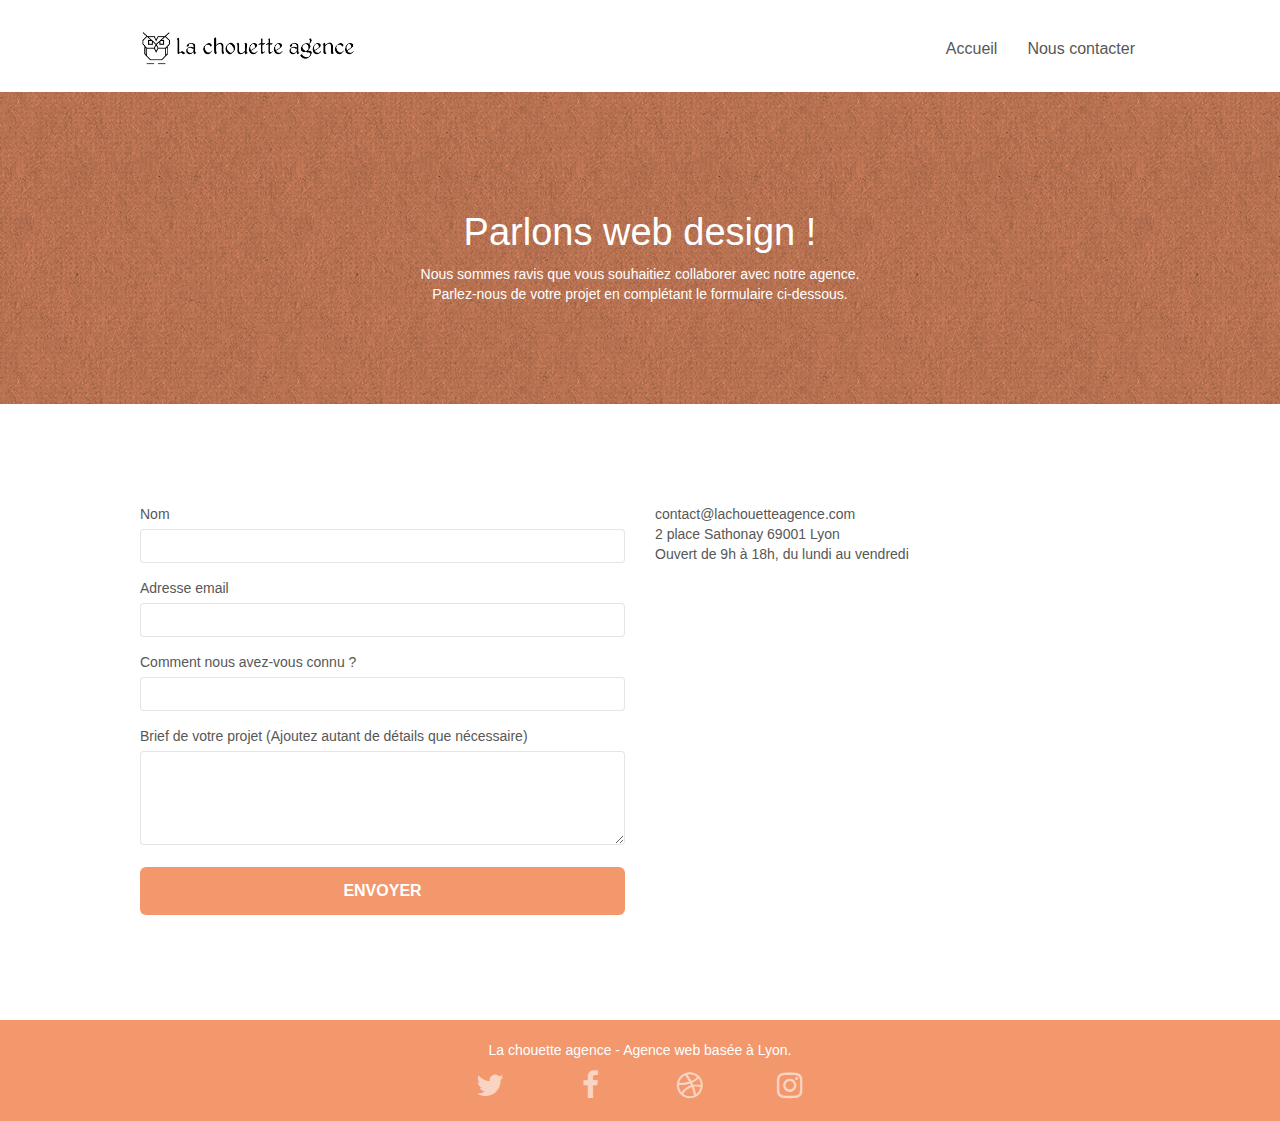
==== contact.html @ 69b6c256 "modif" ====
<!doctype html>
<html lang="Default">
<head>
    <meta charset="utf-8"/>
    <meta name="keywords" content="nous contacter, entreprise web design lyon, web design, agence web design lyon, site web, site internet"/>
	<meta name="description" content=""/>
	<meta name="robots" content="index,follow"/>
    <meta name="viewport" content="width=device-width, initial-scale=1.0, viewport-fit=cover"/>
    <link rel="shortcut icon" type="image/png" href="favicon.jpg"/>
    
	<link rel="stylesheet" type="text/css" href="./css/bootstrap.css"/>
	<link rel="stylesheet" type="text/css" href="style.css"/>
	<link rel="stylesheet" type="text/css" href="./css/font-awesome.css"/>
	<link rel="stylesheet" type="text/css" href="./css/et-line.css"/>
	
    
	<script src="./js/jquery-2.1.0.js"></script>
	<script src="./js/bootstrap.js"></script>
	<script src="./js/blocs.js"></script>
	<script src="./js/jqBootstrapValidation.js"></script>
	<script src="./js/formHandler.js"></script>
    <title>Nous contacter - La Chouette Agence</title>

    
<!-- Analytics -->
 
<!-- Analytics END -->
    
</head>
<body>
<!-- Principal conteneur -->
<div class="page-container">

<!-- bloc-0 -->
<div class="bloc bgc-white l-bloc " id="bloc-0">
	<div class="container bloc-sm">

		<nav class="navbar row">
			<div class="navbar-header">
				<a class="navbar-brand" href="index.html"><img src="img/la-chouette-agence.png" alt="Logo de La Chouette Agence" height="40" /></a>
				<button id="nav-toggle" type="button" class="ui-navbar-toggle navbar-toggle" data-toggle="collapse" data-target=".navbar-1">
					<span class="sr-only">Toggle navigation</span><span class="icon-bar"></span><span class="icon-bar"></span><span class="icon-bar"></span>
				</button>
			</div>
			<div class="collapse navbar-collapse navbar-1 special-dropdown-nav">
				<ul class="site-navigation nav navbar-nav">
					<li>
						<a href="index.html">Accueil</a>
					</li>
					<li>
						<a href="contact.html">Nous contacter</a>
					</li>
				</ul>
			</div>
		</nav>
	</div>
</div>
<!-- bloc-0 END -->

<!-- bloc-6 -->
<div class="bloc bg-dots-bg bg-repeat bgc-atomic-tangerine d-bloc bloc-bg-texture texture-paper" id="bloc-6">
	<div class="container bloc-lg">
		<div class="row">
			<div class="col-sm-12">
				<h1 class="text-center hero-bloc-text tc-white">
					Parlons web design !
				</h1>
				<p class="text-center mg-lg tc-white tight-width-whitespace">
					Nous sommes ravis que vous souhaitiez collaborer avec notre agence.<br>
					Parlez-nous de votre projet en complétant le formulaire ci-dessous.
				</p>
			</div>
		</div>
	</div>
</div>
<!-- bloc-6 END -->

<!-- bloc-7 -->
<div class="bloc bgc-white l-bloc" id="bloc-7">
	<div class="container bloc-lg">
		<div class="row">
			<div class="col-sm-6">
				<form id="form_1" novalidate success-msg="Your message has been sent." fail-msg="Sorry it seems that our mail server is not responding, Sorry for the inconvenience!">
					<div class="form-group">
						<label>
							Nom
						</label>
						<input id="name" class="form-control" required />
					</div>
					<div class="form-group">
						<label>
							Adresse email
						</label>
						<input id="email" class="form-control" type="email" required />
					</div>
					<div class="form-group">
						<label>
							Comment nous avez-vous connu ?
						</label>
						<input class="form-control" type="email" required id="input_504" />
					</div>
					<div class="form-group">
						<label>
							Brief de votre projet (Ajoutez autant de détails que nécessaire)<br>
						</label><textarea id="message" class="form-control" rows="4" cols="50" required></textarea>
					</div> 
					<button class="bloc-button btn btn-lg btn-block cta-hero btn-atomic-tangerine" type="submit">
						Envoyer
					</button>
				</form>
			</div>
			<div class="col-sm-6">
				<p>
					contact@lachouetteagence.com<br>2 place Sathonay 69001 Lyon<br>Ouvert de 9h à 18h, du lundi au vendredi<br>
				</p>
			</div>
		</div>
	</div>
</div>
<!-- bloc-7 END -->

<!-- ScrollToTop Button -->
<a class="bloc-button btn btn-d scrollToTop" onclick="scrollToTarget('1')"><span class="fa fa-chevron-up"></span></a>
<!-- ScrollToTop Button END-->


<!-- Footer - bloc-8 -->
<div class="bloc bgc-atomic-tangerine d-bloc" id="bloc-8">
	<div class="container bloc-sm">
		<div class="row">
			<div class="col-sm-12">
				<p class="text-center white">
					La chouette agence - Agence web basée à Lyon.<br>
				</p>
				<div class="row row-no-gutters social">
					<div class="col-sm-3">
						<div class="text-center">
							<a class="social" href="index.html"><span class="fa fa-twitter icon-md"></span></a>
						</div>
					</div>
					<div class="col-sm-3">
						<div class="text-center">
							<a class="social" href="index.html"><span class="fa fa-facebook icon-md"></span></a>
						</div>
					</div>
					<div class="col-sm-3">
						<div class="text-center">
							<a class="social" href="index.html"><span class="fa fa-dribbble icon-md"></span></a>
						</div>
					</div>
					<div class="col-sm-3">
						<div class="text-center">
							<a class="social" href="index.html"><span class="fa fa-instagram icon-md"></span></a>
						</div>
					</div>
				</div>
			</div>
		</div>
	</div>
</div>
<!-- Footer - bloc-8 END -->

</div>
<!-- Principal conteneur END -->
    

</body>
</html>
---- style.css ----
tbody {
    margin: 0;
    padding: 0;
    background: #FFF;
    overflow-x: hidden;
    -webkit-font-smoothing: antialiased;
    -moz-osx-font-smoothing: grayscale;
}

a,
button {
    transition: all .3s ease-in-out;
    outline: none!important;
}

a:hover {
    text-decoration: none;
    cursor: pointer;
}

#page-loading-blocs-notifaction {
    position: fixed;
    top: 0;
    bottom: 0;
    width: 100%;
    z-index: 100000;
    background: #FFFFFF url("img/pageload-spinner.gif") no-repeat center center;
}

.bloc {
    width: 100%;
    clear: both;
    background: 50% 50% no-repeat;
    padding: 0;
    -webkit-background-size: cover;
    -moz-background-size: cover;
    -o-background-size: cover;
    background-size: cover;
    position: relative;
}

.bloc .container {
    padding-left: 0;
    padding-right: 0;
}

.bloc-lg {
    padding: 100px 50px;
}

.bloc-md {
    padding: 50px;
}

.bloc-sm {
    padding: 20px 50px;
}

.bg-center,
.bg-l-edge,
.bg-r-edge,
.bg-t-edge,
.bg-b-edge,
.bg-tl-edge,
.bg-bl-edge,
.bg-tr-edge,
.bg-br-edge,
.bg-repeat {
    -webkit-background-size: auto!important;
    -moz-background-size: auto!important;
    -o-background-size: auto!important;
    background-size: auto!important;
}

.bg-repeat {
    background: repeat;
}

.bg-t-edge {
    background: top no-repeat;
}

.bloc-bg-texture::before {
    content: "";
    background-size: 2px 2px;
    position: absolute;
    top: 0;
    bottom: 0;
    left: 0;
    right: 0;
}

.texture-paper::before {
    background: url("img/texture-paper.png");
    background-size: 280px 280px;
}

.b-parallax {
    background-attachment: fixed;
}

.d-bloc {
    color: rgba(255, 255, 255, .7);
}

.d-bloc button:hover {
    color: rgba(255, 255, 255, .9);
}

.d-bloc .icon-round,
.d-bloc .icon-square,
.d-bloc .icon-rounded,
.d-bloc .icon-semi-rounded-a,
.d-bloc .icon-semi-rounded-b {
    border-color: rgba(255, 255, 255, .9);
}

.d-bloc .divider-h span {
    border-color: rgba(255, 255, 255, .2);
}

.d-bloc .a-btn,
.d-bloc .navbar a,
.d-bloc .navbar-brand,
.d-bloc a .icon-sm,
.d-bloc a .icon-md,
.d-bloc a .icon-lg,
.d-bloc a .icon-xl,
.d-bloc h1 a,
.d-bloc h2 a,
.d-bloc h3 a,
.d-bloc h4 a,
.d-bloc h5 a,
.d-bloc h6 a,
.d-bloc p a {
    color: rgba(255, 255, 255, .6);
}

.d-bloc .a-btn:hover,
.d-bloc .navbar a:hover,
.d-bloc .navbar-brand:hover,
.d-bloc a:hover .icon-sm,
.d-bloc a:hover .icon-md,
.d-bloc a:hover .icon-lg,
.d-bloc a:hover .icon-xl,
.d-bloc h1 a:hover,
.d-bloc h2 a:hover,
.d-bloc h3 a:hover,
.d-bloc h4 a:hover,
.d-bloc h5 a:hover,
.d-bloc h6 a:hover,
.d-bloc p a:hover {
    color: rgba(255, 255, 255, 1);
}

.d-bloc .navbar-toggle .icon-bar {
    background: rgba(255, 255, 255, 1);
}

.d-bloc .btn-wire,
.d-bloc .btn-wire:hover {
    color: rgba(255, 255, 255, 1);
    border-color: rgba(255, 255, 255, 1);
}

.d-bloc .panel {
    color: rgba(0, 0, 0, .5);
}

.d-bloc .panel button:hover {
    color: rgba(0, 0, 0, .7);
}

.d-bloc .panel icon {
    border-color: rgba(0, 0, 0, .7);
}

.d-bloc .panel .divider-h span {
    border-color: rgba(0, 0, 0, .1);
}

.d-bloc .panel .a-btn {
    color: rgba(0, 0, 0, .6);
}

.d-bloc .panel .a-btn:hover {
    color: rgba(0, 0, 0, 1);
}

.d-bloc .panel .btn-wire,
.d-bloc .panel .btn-wire:hover {
    color: rgba(0, 0, 0, .7);
    border-color: rgba(0, 0, 0, .3);
}

.d-bloc .panel,
.l-bloc {
    color: rgba(0, 0, 0, .5);
}

.d-bloc .panel button:hover,
.l-bloc button:hover {
    color: rgba(0, 0, 0, .7);
}

.l-bloc .icon-round,
.l-bloc .icon-square,
.l-bloc .icon-rounded,
.l-bloc .icon-semi-rounded-a,
.l-bloc .icon-semi-rounded-b {
    border-color: rgba(0, 0, 0, .7);
}

.d-bloc .panel .divider-h span,
.l-bloc .divider-h span {
    border-color: rgba(0, 0, 0, .1);
}

.d-bloc .panel .a-btn,
.l-bloc .a-btn,
.l-bloc .navbar a,
.l-bloc .navbar-brand,
.l-bloc a .icon-sm,
.l-bloc a .icon-md,
.l-bloc a .icon-lg,
.l-bloc a .icon-xl,
.l-bloc h1 a,
.l-bloc h2 a,
.l-bloc h3 a,
.l-bloc h4 a,
.l-bloc h5 a,
.l-bloc h6 a,
.l-bloc p a {
    color: rgba(0, 0, 0, .6);
}

.d-bloc .panel .a-btn:hover,
.l-bloc .a-btn:hover,
.l-bloc .navbar a:hover,
.l-bloc .navbar-brand:hover,
.l-bloc a:hover .icon-sm,
.l-bloc a:hover .icon-md,
.l-bloc a:hover .icon-lg,
.l-bloc a:hover .icon-xl,
.l-bloc h1 a:hover,
.l-bloc h2 a:hover,
.l-bloc h3 a:hover,
.l-bloc h4 a:hover,
.l-bloc h5 a:hover,
.l-bloc h6 a:hover,
.l-bloc p a:hover {
    color: rgba(0, 0, 0, 1);
}

.l-bloc .navbar-toggle .icon-bar {
    color: rgba(0, 0, 0, .6);
}

.d-bloc .panel .btn-wire,
.d-bloc .panel .btn-wire:hover,
.l-bloc .btn-wire,
.l-bloc .btn-wire:hover {
    color: rgba(0, 0, 0, .7);
    border-color: rgba(0, 0, 0, .3);
}

.voffset {
    margin-top: 30px;
}

.voffset-lg {
    margin-top: 80px;
}

.row-no-gutters {
    margin-right: 0;
    margin-left: 0;
}

.row.row-no-gutters > [class^="col-"],
.row.row-no-gutters > [class*=" col-"] {
    padding-right: 0;
    padding-left: 0;
}

#bloc-1-hero h1 {
    font-size: 32px;
}

.navbar {
    margin-bottom: 0;
    z-index: 1;
}

.navbar-brand {
    height: auto;
    padding: 3px 15px;
    font-size: 25px;
    font-weight: normal;
    font-weight: 600;
    line-height: 44px;
}

.navbar-brand img {
    max-height: 200px;
    margin: 0 5px 0 0;
    display: inline;
}

.navbar-brand img[src$=svg] {
    min-width: 100px;
}

.nav-center .navbar-brand img {
    margin: 0;
}

.navbar .nav {
    padding-top: 2px;
    margin-right: -16px;
    float: right;
    z-index: 1;
}

.nav > li {
    float: left;
    margin-top: 4px;
    font-size: 16px;
}

.navbar-nav .open .dropdown-menu > li > a {
    text-align: inherit;
}

.nav > li a:hover,
.nav > li a:focus {
    background: transparent;
}

.navbar-toggle {
    margin: 10px 10px 0 0;
    border: 0px;
}

.navbar-toggle:hover {
    background: transparent!important;
}

.navbar-toggle .icon-bar {
    background-color: rgba(0, 0, 0, .5);
    width: 26px;
}

.nav-invert .navbar .nav {
    float: left;
}

.nav-invert .navbar-header,
.nav-invert .navbar-brand {
    float: right;
    position: relative;
    z-index: 2;
}

@media (min-width: 768px) {
    .site-navigation {
        position: absolute;
        top: 50%;
        right: 20px;
        transform: translate(0, -50%);
        -webkit-transform: translateY(-50%);
    }
    .nav > li .dropdown-menu a,
    .nav > li .dropdown-menu a:hover {
        color: #484848;
    }
    .nav-invert .site-navigation {
        left: 0;
        right: 0;
    }
    .nav-center {
        text-align: center;
    }
    .nav-center .navbar-header {
        width: 100%;
    }
    .nav-center .navbar-header,
    .nav-center .navbar-brand,
    .nav-center .nav > li {
        float: none;
        display: inline-block;
    }
    .nav-center .site-navigation {
        position: relative;
        width: 100%;
        right: 0;
        margin-right: 0px;
        margin-top: 20px;
    }
    .nav-center.mini-nav .navbar-toggle {
        float: none;
        margin: 10px auto 0;
    }
}

.nav > li > .dropdown a {
    background: none!important;
    display: block;
    padding: 14px 15px;
}

nav .caret {
    margin: 0 5px;
}

.dropdown-menu .dropdown-menu {
    top: -8px;
    left: 100%;
}

.dropdown-menu .dropmenu-flow-right {
    top: 100%;
    left: 0;
    margin-left: -1px;
    border-top-left-radius: 0;
    border-top-right-radius: 0;
}

.dropdown-menu .dropdown span {
    border: 4px solid black;
    border-top-color: transparent;
    border-right-color: transparent;
    border-bottom-color: transparent;
    margin: 6px -5px 0 0!important;
    float: right;
}

.mg-md {
    margin-top: 10px;
    margin-bottom: 20px;
}

.mg-lg {
    margin-top: 10px;
    margin-bottom: 40px;
}

.btn {
    margin: 0 5px 5px 0;
}

.btn.pull-right {
    margin: 0 0 5px 5px;
}

.btn-d,
.btn-d:hover,
.btn-d:focus {
    color: #FFF;
    background: rgba(0, 0, 0, .3);
}

button {
    outline: none!important;
}

.btn-rd {
    border-radius: 40px;
}

.btn-clean {
    border: 1px solid rgba(0, 0, 0, .08);
    border-bottom-color: rgba(0, 0, 0, .1);
    text-shadow: 0 1px 0 rgba(0, 0, 1, .1);
    box-shadow: 0 1px 3px rgba(0, 0, 1, .25), inset 0 1px 0 0 rgba(255, 255, 255, .15);
}

.icon-md {
    font-size: 30px!important;
}

.icon-lg {
    font-size: 60px!important;
}

.sm-shadow {
    text-shadow: 0 1px 2px rgba(0, 0, 0, .3);
}

.panel-sq,
.panel-sq .panel-heading,
.panel-sq .panel-footer {
    border-radius: 0;
}

.panel-rd {
    border-radius: 30px;
}

.panel-rd .panel-heading {
    border-radius: 29px 29px 0 0;
}

.panel-rd .panel-footer {
    border-radius: 0 0 29px 29px;
}

.form-control {
    border-color: rgba(0, 0, 0, .1);
    box-shadow: none;
}

.scrollToTop {
    width: 40px;
    height: 40px;
    position: fixed;
    bottom: 20px;
    right: 20px;
    opacity: 0;
    z-index: 500;
    transition: all .3s ease-in-out;
}

.scrollToTop span {
    margin-top: 6px;
}

.showScrollTop {
    font-size: 14px;
    opacity: 1;
}

a[data-lightbox] {
    position: relative;
    display: block;
    text-align: center;
}

a[data-lightbox]:hover::before {
    content: "+";
    font-family: "HelveticaNeue-Light", "Helvetica Neue Light", "Helvetica Neue", Helvetica, Arial;
    font-size: 32px;
    width: 50px;
    height: 50px;
    margin-left: -25px;
    border-radius: 50%;
    background: rgba(0, 0, 0, .6);
    color: #FFF;
    font-weight: 100;
    z-index: 1;
    position: absolute;
    top: 50%;
    transform: translateY(-50%);
    -webkit-transform: translateY(-50%);
}

a[data-lightbox]:hover img {
    opacity: 0.6;
    -webkit-animation-fill-mode: none;
    animation-fill-mode: none;
}

#lightbox-modal {
    display: flex;
    align-items: center;
}

#lightbox-modal .modal-dialog {
    width: 90%;
    max-width: 900px;
    margin: 0 auto 0;
}

#lightbox-modal .modal-dialog img {
    max-height: 90vh;
    margin: 0 auto;
}

.lightbox-caption {
    padding: 20px;
    color: #FFF;
    background: rgba(0, 0, 0, .5);
    position: absolute;
    left: 15px;
    right: 15px;
    bottom: 5px;
}

.close-lightbox {
    color: #FFF;
    font-size: 30px;
    position: absolute;
    top: 20px;
    right: 20px;
    z-index: 20;
    background: rgba(0, 0, 0, .5);
    border: none;
    line-height: 30px;
    padding: 0 9px 5px;
    opacity: 0.3;
}

.close-lightbox:hover,
.next-lightbox:hover,
.prev-lightbox:hover {
    opacity: 1.0;
    color: #FFF;
}

.next-lightbox,
.prev-lightbox {
    font-size: 20px;
    color: rgba(255, 255, 255, .9);
    background: rgba(0, 0, 0, .5);
    transition: all .2s ease-in-out;
    position: absolute;
    top: 45%;
    z-index: 1;
    opacity: 0.4;
}

.next-lightbox {
    padding: 6px 8px 1px 13px;
    right: 25px;
}

.prev-lightbox {
    padding: 6px 13px 1px 10px;
    left: 25px;
}

.snapshot-lb .modal-body {
    padding-bottom: 45px;
}

.snapshot-lb .lightbox-caption {
    padding: 0;
    color: rgba(0, 0, 0, .5);
    background: none;
}

h1,
h2,
h3,
h4,
h5,
h6,
p,
label,
.btn,
a {
    font-family: "helvetica";
    font-weight: 400;
    color: #575757!important;
}

.container {
    max-width: 1000px;
}

.hero-bloc-text {
    font-size: 38px;
}

.hero-bloc-text-sub {
    font-size: 36px;
}

.statement-bloc-text {
    line-height: 26px;
    font-style: italic;
    font-size: 20px;
    text-align: center;
    font-weight: lighter;
    max-width: 520px;
    margin: auto auto auto auto;
}

p {
    font-size: 14px;
}

q {
    font-size: 18px;
}

.tight-width-whitespace {
    max-width: 600px;
    margin: auto auto auto auto;
}

.h1 {
    font-size: 20px;
    font-family: "Open Sans";
}

.cta-hero {
    margin-top: 22px;
    color: #FFFFFF!important;
    text-transform: uppercase;
    padding: 12px 28px 12px 28px;
    font-size: 16px;
    font-weight: 700;
}

.social {
    max-width: 400px;
    margin: auto auto auto auto;
}

h2 {
    font-size: 22px;
    line-height: 1.4em;
}

h3 {
    font-size: 15px;
    text-transform: uppercase;
    font-weight: 700;
    color: #333333!important;
}

.med-width-whitespace {
    max-width: 800px;
    margin: auto auto auto auto;
    box-shadow: 0px 0px 0px #000000;
}

h1 {
    color: #333333!important;
}

h4 {
    color: #333333!important;
}

.icons {
    margin-bottom: 14px;
    margin-top: 24px;
}

.white {
    color: #FFFFFF!important;
}

.portfolio-thumb {
    margin-bottom: 24px;
}

.portfolio-row {
    margin-bottom: 44px;
    margin-top: 50px;
}

.avatar {
    box-shadow: 0px 4px 9px rgba(0, 0, 0, 0.3);
}

.black-background {
    background-color: rgba(165, 147, 99, 0.7);
    padding: 40px 40px 40px 40px;
}

.bold-link {
    font-weight: 900;
    text-decoration: underline!important;
}

.bgc-white {
    background-color: #FFFFFF;
}

.bgc-dark-slate-blue {
    background-color: #364577;
}

.bgc-atomic-tangerine {
    background-color: #F3976C;
}

.tc-white {
    color: #FFFFFF!important;
}

.btn-atomic-tangerine {
    background: #F3976C;
    color: #FFFFFF!important;
}

.btn-atomic-tangerine:hover {
    background: #c27956!important;
    color: #FFFFFF!important;
}

.ltc-white {
    color: #FFFFFF!important;
}

.ltc-white:hover {
    color: #cccccc!important;
}

.ltc-atomic-tangerine {
    color: #F3976C!important;
}

.ltc-atomic-tangerine:hover {
    color: #c27956!important;
}

.icon-dark-slate-blue {
    color: #364577!important;
    border-color: #364577!important;
}

.bg-dots-bg {
    background-image: url("img/dots-bg.png");
}

.bg-lines-h2-bg {
    background-image: url("img/lines-h2-bg.png");
}

.bg-banniere {
    background-image: url("img/la-chouette-agence-banniere.jpg");
}

.bg-presentation {
    background-image: url("img/image-de-presentation.jpg");
}

@media (max-width: 1024px) {
    .bloc {
        padding-left: 0;
        padding-right: 0;
    }
    .bloc.full-width-bloc,
    .bloc-tile-2.full-width-bloc .container,
    .bloc-tile-3.full-width-bloc .container,
    .bloc-tile-4.full-width-bloc .container {
        padding-left: 0;
        padding-right: 0;
    }
}

@media (max-width: 992px) and (min-width: 768px) {
    .navbar .nav {
        max-width: 80%
    }
    .nav-center.navbar .nav {
        max-width: 100%
    }
}

@media only screen and (min-device-width: 768px) and (max-device-width: 1024px) and (orientation: landscape) {
    .b-parallax {
        background-attachment: scroll;
    }
}

@media only screen and (min-device-width: 1024px) and (max-device-width: 1366px) and (-webkit-min-device-pixel-ratio: 1.5) {
    .b-parallax {
        background-attachment: scroll;
    }
}

@media (max-width: 991px) {
    .container {
        width: 100%;
    }
    .b-parallax {
        background-attachment: scroll;
    }
    .page-container,
    #hero-bloc {
        overflow-x: hidden;
        position: relative;
    }
    .bloc {
        padding-left: constant(safe-area-inset-left);
        padding-right: constant(safe-area-inset-right);
    }
    .bloc-group,
    .bloc-group .bloc {
        display: block;
        width: 100%;
    }
    .bloc-fill-screen .fill-bloc-top-edge,
    .bloc-fill-screen .fill-bloc-bottom-edge {
        padding: 0 20px;
        padding-left: constant(safe-area-inset-left);
        padding-right: constant(safe-area-inset-right);
    }
}

@media (max-width: 767px) {
    .page-container {
        overflow-x: hidden;
        position: relative;
    }
    h1,
    h2,
    h3,
    h4,
    h5,
    h6,
    p,
    #disqus_thread {
        padding-left: 10px!important;
        padding-right: 10px!important;
    }
    .b-parallax {
        background-attachment: scroll;
    }
    .navbar .nav {
        padding-top: 0;
        border-top: 1px solid rgba(0, 0, 0, .2);
        float: none!important;
    }
    .navbar.row {
        margin-left: 0;
        margin-right: 0;
    }
    .site-navigation {
        position: inherit;
        transform: none;
        -webkit-transform: none;
        -ms-transform: none;
    }
    .nav > li {
        margin-top: 0;
        border-bottom: 1px solid rgba(0, 0, 0, .1);
        background: rgba(0, 0, 0, .05);
        text-align: left;
        padding-left: 15px;
        width: 100%;
    }
    .nav > li:hover {
        background: rgba(0, 0, 0, .08);
    }
    .dropdown .dropdown a .caret {
        float: none;
        margin: 5px 0 0 10px!important;
        border: 4px solid black;
        border-bottom-color: transparent;
        border-right-color: transparent;
        border-left-color: transparent;
    }
    #hero-bloc .navbar .nav {
        background: rgba(0, 0, 0, .8);
    }
    #hero-bloc .navbar .nav a {
        color: rgba(255, 255, 255, .6);
    }
    .hero {
        padding: 50px 0;
    }
    .hero-nav {
        left: -1px;
        right: -1px;
    }
    .navbar-collapse {
        padding: 0;
        overflow-x: hidden;
        -webkit-box-shadow: none;
        box-shadow: none;
    }
    .navbar-brand img {
        max-height: 40px;
        width: auto;
    }
    .nav-invert .navbar-header {
        float: none;
        width: 100%;
    }
    .nav-invert .navbar-toggle {
        float: left;
        margin-left: 10px;
    }
    .bloc {
        padding-left: 0;
        padding-right: 0;
    }
    .bloc-xxl,
    .bloc-xl,
    .bloc-lg {
        padding: 40px 0;
    }
    .bloc-sm,
    .bloc-md {
        padding-left: 0;
        padding-right: 0;
    }
    .bloc-tile-2 .container,
    .bloc-tile-3 .container,
    .bloc-tile-4 .container,
    .bloc-fill-screen .fill-bloc-top-edge,
    .bloc-fill-screen .fill-bloc-bottom-edge {
        padding-left: 0;
        padding-right: 0;
    }
    .a-block {
        padding: 0 10px;
    }
    .btn-dwn {
        display: none;
    }
    .voffset {
        margin-top: 5px;
    }
    .voffset-md {
        margin-top: 20px;
    }
    .voffset-lg {
        margin-top: 30px;
    }
    form {
        padding: 5px;
    }
    .close-lightbox {
        display: inline-block;
    }
    .blocsapp-device-iphone5 {
        background-size: 216px 425px;
        padding-top: 60px;
        width: 216px;
        height: 425px;
    }
    .blocsapp-device-iphone5 img {
        width: 180px;
        height: 320px;
    }
}

@media (max-width: 400px) {
    .bloc {
        padding-left: 0;
        padding-right: 0;
    }
}

@media (max-width: 767px) {
    .bloc-mob-center-text {
        text-align: center;
    }
}
---- css/et-line.css ----
@font-face {
    font-family: et-line;
    src: url(../fonts/et-line.eot);
    src: url(../fonts/et-line.eot?#iefix) format('embedded-opentype'), url(../fonts/et-line.woff) format('woff'), url(../fonts/et-line.ttf) format('truetype'), url(../fonts/et-line.svg#et-line) format('svg');
    font-weight: 400;
    font-style: normal
}

.et-icon-adjustments,
.et-icon-alarmclock,
.et-icon-anchor,
.et-icon-aperture,
.et-icon-attachment,
.et-icon-bargraph,
.et-icon-basket,
.et-icon-beaker,
.et-icon-bike,
.et-icon-book-open,
.et-icon-briefcase,
.et-icon-browser,
.et-icon-calendar,
.et-icon-camera,
.et-icon-caution,
.et-icon-chat,
.et-icon-circle-compass,
.et-icon-clipboard,
.et-icon-clock,
.et-icon-cloud,
.et-icon-compass,
.et-icon-desktop,
.et-icon-dial,
.et-icon-document,
.et-icon-documents,
.et-icon-download,
.et-icon-dribbble,
.et-icon-edit,
.et-icon-envelope,
.et-icon-expand,
.et-icon-facebook,
.et-icon-flag,
.et-icon-focus,
.et-icon-gears,
.et-icon-genius,
.et-icon-gift,
.et-icon-global,
.et-icon-globe,
.et-icon-googleplus,
.et-icon-grid,
.et-icon-happy,
.et-icon-hazardous,
.et-icon-heart,
.et-icon-hotairballoon,
.et-icon-hourglass,
.et-icon-key,
.et-icon-laptop,
.et-icon-layers,
.et-icon-lifesaver,
.et-icon-lightbulb,
.et-icon-linegraph,
.et-icon-linkedin,
.et-icon-lock,
.et-icon-magnifying-glass,
.et-icon-map,
.et-icon-map-pin,
.et-icon-megaphone,
.et-icon-mic,
.et-icon-mobile,
.et-icon-newspaper,
.et-icon-notebook,
.et-icon-paintbrush,
.et-icon-paperclip,
.et-icon-pencil,
.et-icon-phone,
.et-icon-picture,
.et-icon-pictures,
.et-icon-piechart,
.et-icon-presentation,
.et-icon-pricetags,
.et-icon-printer,
.et-icon-profile-female,
.et-icon-profile-male,
.et-icon-puzzle,
.et-icon-quote,
.et-icon-recycle,
.et-icon-refresh,
.et-icon-ribbon,
.et-icon-rss,
.et-icon-sad,
.et-icon-scissors,
.et-icon-scope,
.et-icon-search,
.et-icon-shield,
.et-icon-speedometer,
.et-icon-strategy,
.et-icon-streetsign,
.et-icon-tablet,
.et-icon-target,
.et-icon-telescope,
.et-icon-toolbox,
.et-icon-tools,
.et-icon-tools-2,
.et-icon-trophy,
.et-icon-tumblr,
.et-icon-twitter,
.et-icon-upload,
.et-icon-video,
.et-icon-wallet,
.et-icon-wine {
    font-family: et-line;
    speak: none;
    font-style: normal;
    font-weight: 400;
    font-variant: normal;
    text-transform: none;
    line-height: 1;
    -webkit-font-smoothing: antialiased;
    -moz-osx-font-smoothing: grayscale;
    display: inline-block
}

.et-icon-mobile:before {
    content: "\e000"
}

.et-icon-laptop:before {
    content: "\e001"
}

.et-icon-desktop:before {
    content: "\e002"
}

.et-icon-tablet:before {
    content: "\e003"
}

.et-icon-phone:before {
    content: "\e004"
}

.et-icon-document:before {
    content: "\e005"
}

.et-icon-documents:before {
    content: "\e006"
}

.et-icon-search:before {
    content: "\e007"
}

.et-icon-clipboard:before {
    content: "\e008"
}

.et-icon-newspaper:before {
    content: "\e009"
}

.et-icon-notebook:before {
    content: "\e00a"
}

.et-icon-book-open:before {
    content: "\e00b"
}

.et-icon-browser:before {
    content: "\e00c"
}

.et-icon-calendar:before {
    content: "\e00d"
}

.et-icon-presentation:before {
    content: "\e00e"
}

.et-icon-picture:before {
    content: "\e00f"
}

.et-icon-pictures:before {
    content: "\e010"
}

.et-icon-video:before {
    content: "\e011"
}

.et-icon-camera:before {
    content: "\e012"
}

.et-icon-printer:before {
    content: "\e013"
}

.et-icon-toolbox:before {
    content: "\e014"
}

.et-icon-briefcase:before {
    content: "\e015"
}

.et-icon-wallet:before {
    content: "\e016"
}

.et-icon-gift:before {
    content: "\e017"
}

.et-icon-bargraph:before {
    content: "\e018"
}

.et-icon-grid:before {
    content: "\e019"
}

.et-icon-expand:before {
    content: "\e01a"
}

.et-icon-focus:before {
    content: "\e01b"
}

.et-icon-edit:before {
    content: "\e01c"
}

.et-icon-adjustments:before {
    content: "\e01d"
}

.et-icon-ribbon:before {
    content: "\e01e"
}

.et-icon-hourglass:before {
    content: "\e01f"
}

.et-icon-lock:before {
    content: "\e020"
}

.et-icon-megaphone:before {
    content: "\e021"
}

.et-icon-shield:before {
    content: "\e022"
}

.et-icon-trophy:before {
    content: "\e023"
}

.et-icon-flag:before {
    content: "\e024"
}

.et-icon-map:before {
    content: "\e025"
}

.et-icon-puzzle:before {
    content: "\e026"
}

.et-icon-basket:before {
    content: "\e027"
}

.et-icon-envelope:before {
    content: "\e028"
}

.et-icon-streetsign:before {
    content: "\e029"
}

.et-icon-telescope:before {
    content: "\e02a"
}

.et-icon-gears:before {
    content: "\e02b"
}

.et-icon-key:before {
    content: "\e02c"
}

.et-icon-paperclip:before {
    content: "\e02d"
}

.et-icon-attachment:before {
    content: "\e02e"
}

.et-icon-pricetags:before {
    content: "\e02f"
}

.et-icon-lightbulb:before {
    content: "\e030"
}

.et-icon-layers:before {
    content: "\e031"
}

.et-icon-pencil:before {
    content: "\e032"
}

.et-icon-tools:before {
    content: "\e033"
}

.et-icon-tools-2:before {
    content: "\e034"
}

.et-icon-scissors:before {
    content: "\e035"
}

.et-icon-paintbrush:before {
    content: "\e036"
}

.et-icon-magnifying-glass:before {
    content: "\e037"
}

.et-icon-circle-compass:before {
    content: "\e038"
}

.et-icon-linegraph:before {
    content: "\e039"
}

.et-icon-mic:before {
    content: "\e03a"
}

.et-icon-strategy:before {
    content: "\e03b"
}

.et-icon-beaker:before {
    content: "\e03c"
}

.et-icon-caution:before {
    content: "\e03d"
}

.et-icon-recycle:before {
    content: "\e03e"
}

.et-icon-anchor:before {
    content: "\e03f"
}

.et-icon-profile-male:before {
    content: "\e040"
}

.et-icon-profile-female:before {
    content: "\e041"
}

.et-icon-bike:before {
    content: "\e042"
}

.et-icon-wine:before {
    content: "\e043"
}

.et-icon-hotairballoon:before {
    content: "\e044"
}

.et-icon-globe:before {
    content: "\e045"
}

.et-icon-genius:before {
    content: "\e046"
}

.et-icon-map-pin:before {
    content: "\e047"
}

.et-icon-dial:before {
    content: "\e048"
}

.et-icon-chat:before {
    content: "\e049"
}

.et-icon-heart:before {
    content: "\e04a"
}

.et-icon-cloud:before {
    content: "\e04b"
}

.et-icon-upload:before {
    content: "\e04c"
}

.et-icon-download:before {
    content: "\e04d"
}

.et-icon-target:before {
    content: "\e04e"
}

.et-icon-hazardous:before {
    content: "\e04f"
}

.et-icon-piechart:before {
    content: "\e050"
}

.et-icon-speedometer:before {
    content: "\e051"
}

.et-icon-global:before {
    content: "\e052"
}

.et-icon-compass:before {
    content: "\e053"
}

.et-icon-lifesaver:before {
    content: "\e054"
}

.et-icon-clock:before {
    content: "\e055"
}

.et-icon-aperture:before {
    content: "\e056"
}

.et-icon-quote:before {
    content: "\e057"
}

.et-icon-scope:before {
    content: "\e058"
}

.et-icon-alarmclock:before {
    content: "\e059"
}

.et-icon-refresh:before {
    content: "\e05a"
}

.et-icon-happy:before {
    content: "\e05b"
}

.et-icon-sad:before {
    content: "\e05c"
}

.et-icon-facebook:before {
    content: "\e05d"
}

.et-icon-twitter:before {
    content: "\e05e"
}

.et-icon-googleplus:before {
    content: "\e05f"
}

.et-icon-rss:before {
    content: "\e060"
}

.et-icon-tumblr:before {
    content: "\e061"
}

.et-icon-linkedin:before {
    content: "\e062"
}

.et-icon-dribbble:before {
    content: "\e063"
}
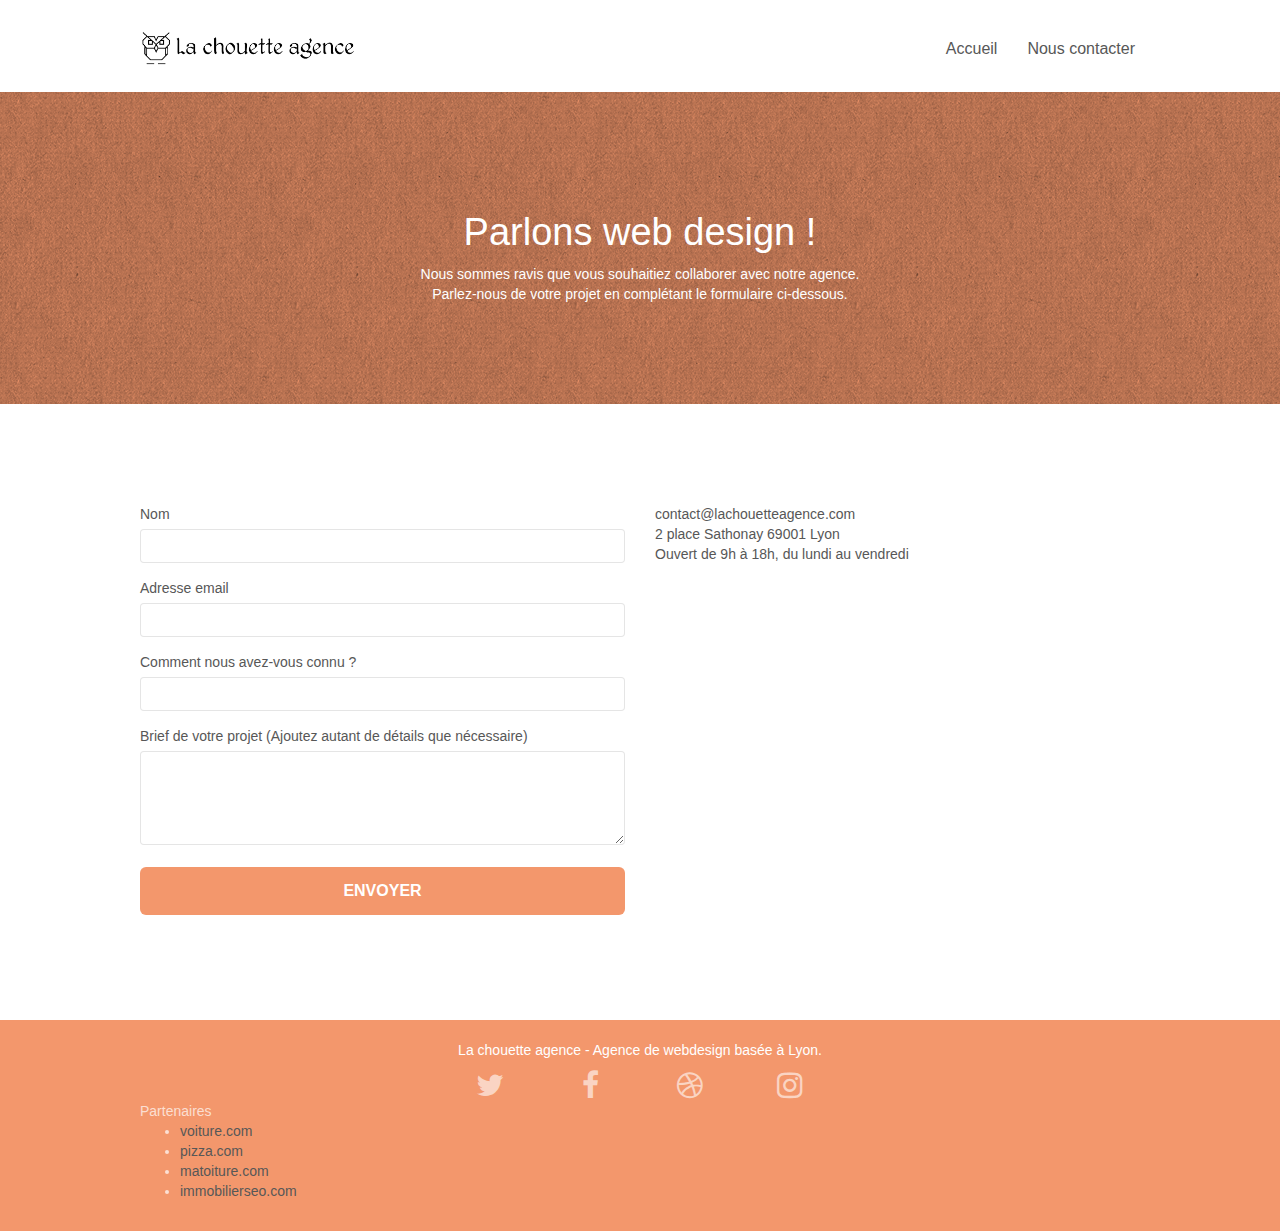
==== commit bd18ed2d: "modif" ====
--- a/contact.html
+++ b/contact.html
@@ -130,7 +130,7 @@
 		<div class="row">
 			<div class="col-sm-12">
 				<p class="text-center white">
-					La chouette agence - Agence web basée à Lyon.<br>
+					La chouette agence - Agence de webdesign basée à Lyon.
 				</p>
 				<div class="row row-no-gutters social">
 					<div class="col-sm-3">
@@ -154,6 +154,17 @@
 						</div>
 					</div>
 				</div>
+				<div class="row">
+					<div class="col-sm-4">
+						Partenaires
+							<ul>
+								<li><a href="voiture.com">voiture.com</a></li>
+								<li><a href="pizza.com">pizza.com</a></li>
+								<li><a href="matoiture.com">matoiture.com</a></li>
+								<li><a href="immobilierseo.com">immobilierseo.com</a></li>
+							</ul>		
+					</div>
+				</div>
 			</div>
 		</div>
 	</div>
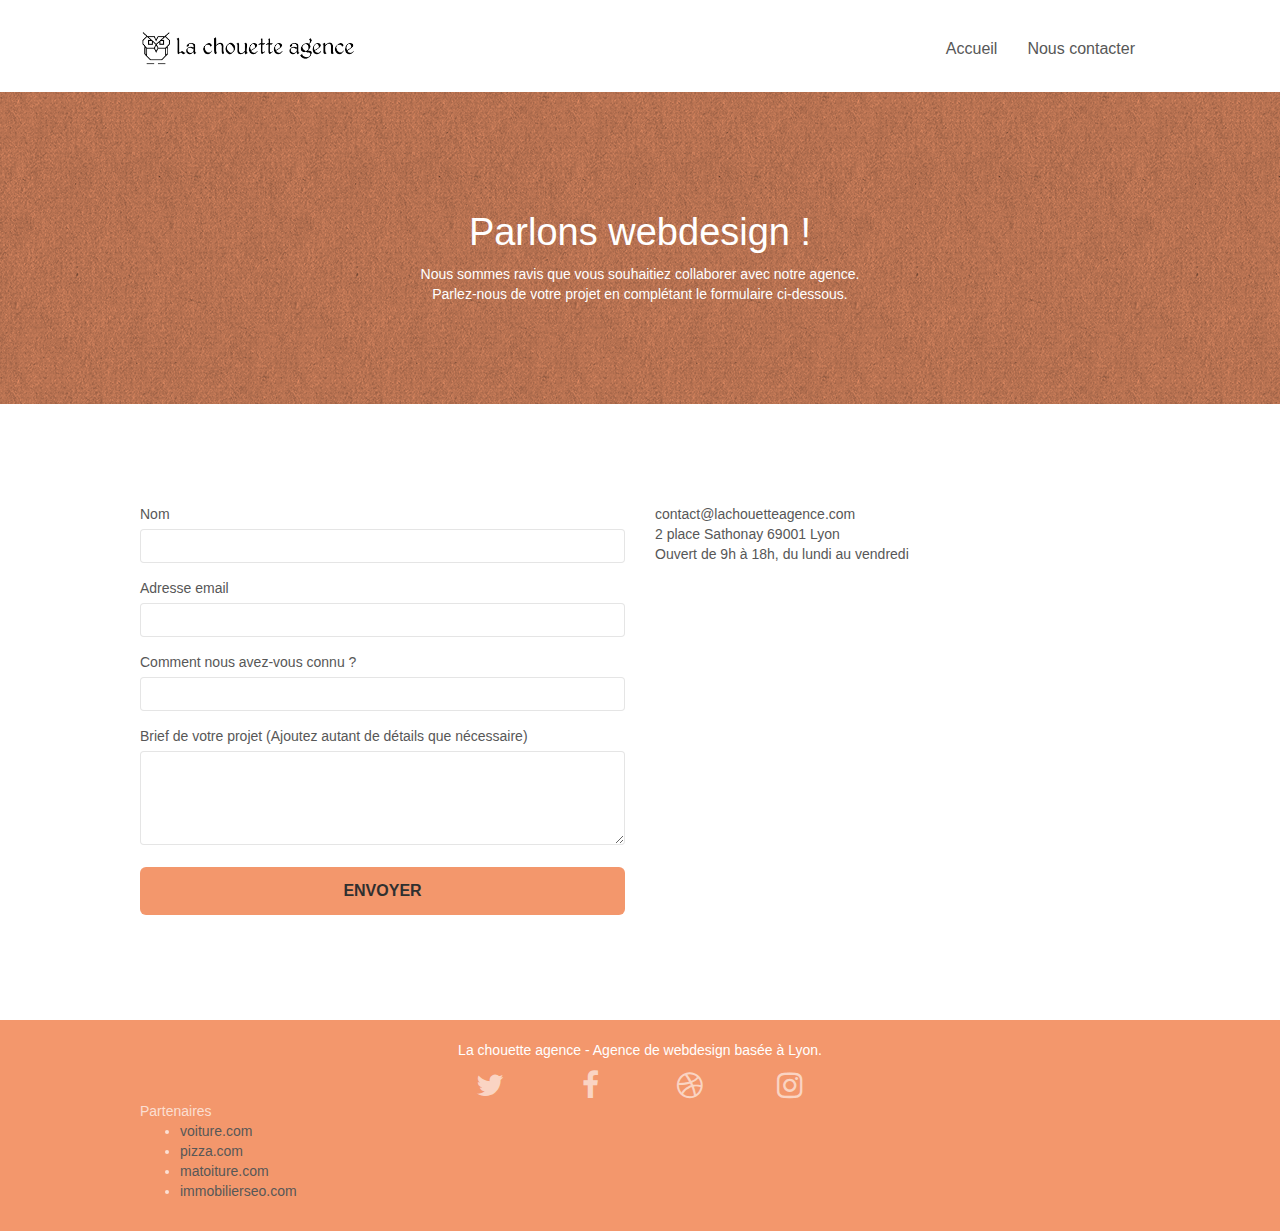
==== commit de74d644: "up" ====
--- a/contact.html
+++ b/contact.html
@@ -2,7 +2,7 @@
 <html lang="Default">
 <head>
     <meta charset="utf-8"/>
-    <meta name="keywords" content="nous contacter, entreprise web design lyon, web design, agence web design lyon, site web, site internet"/>
+    <meta name="keywords" content="nous contacter, entreprise webdesign lyon, web design, agence webdesign lyon, site web, site internet"/>
 	<meta name="description" content=""/>
 	<meta name="robots" content="index,follow"/>
     <meta name="viewport" content="width=device-width, initial-scale=1.0, viewport-fit=cover"/>
@@ -63,7 +63,7 @@
 		<div class="row">
 			<div class="col-sm-12">
 				<h1 class="text-center hero-bloc-text tc-white">
-					Parlons web design !
+					Parlons webdesign !
 				</h1>
 				<p class="text-center mg-lg tc-white tight-width-whitespace">
 					Nous sommes ravis que vous souhaitiez collaborer avec notre agence.<br>
--- a/style.css
+++ b/style.css
@@ -682,6 +682,7 @@
 
 q {
     font-size: 18px;
+    color: #000000;
 }
 
 .tight-width-whitespace {
@@ -784,7 +785,7 @@
 
 .btn-atomic-tangerine {
     background: #F3976C;
-    color: #FFFFFF!important;
+    color: #303030!important;
 }
 
 .btn-atomic-tangerine:hover {
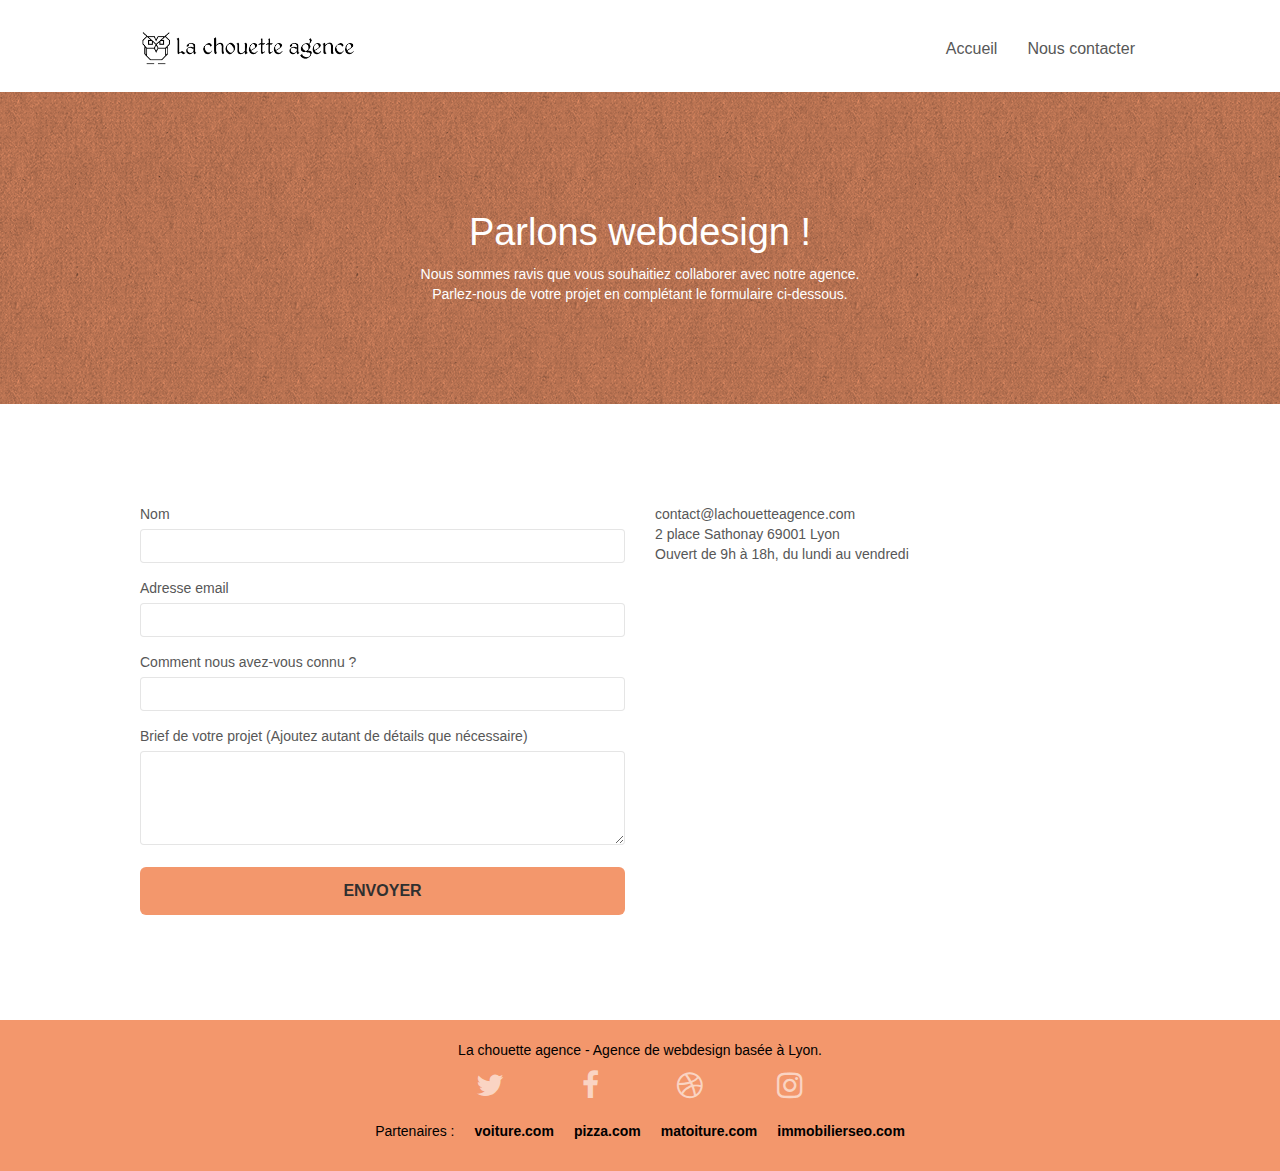
==== commit 37b20488: "Update contact.html" ====
--- a/contact.html
+++ b/contact.html
@@ -129,7 +129,7 @@
 	<div class="container bloc-sm">
 		<div class="row">
 			<div class="col-sm-12">
-				<p class="text-center white">
+				<p class="text-center black">
 					La chouette agence - Agence de webdesign basée à Lyon.
 				</p>
 				<div class="row row-no-gutters social">
@@ -154,17 +154,15 @@
 						</div>
 					</div>
 				</div>
-				<div class="row">
-					<div class="col-sm-4">
-						Partenaires
-							<ul>
-								<li><a href="voiture.com">voiture.com</a></li>
-								<li><a href="pizza.com">pizza.com</a></li>
-								<li><a href="matoiture.com">matoiture.com</a></li>
-								<li><a href="immobilierseo.com">immobilierseo.com</a></li>
-							</ul>		
-					</div>
-				</div>
+				
+				<ul id="links-ctn">
+					<li class="links black">Partenaires :</li>
+					<li class="links"><a href="voiture.com">voiture.com</a></li>
+					<li class="links"><a href="pizza.com">pizza.com</a></li>
+					<li class="links"><a href="matoiture.com">matoiture.com</a></li>
+					<li class="links"><a href="immobilierseo.com">immobilierseo.com</a></li>
+				</ul>		
+				
 			</div>
 		</div>
 	</div>
--- a/style.css
+++ b/style.css
@@ -744,6 +744,14 @@
     color: #FFFFFF!important;
 }
 
+.grey {
+    color: #303030;
+}
+
+.black {
+    color: black!important;;
+}
+
 .portfolio-thumb {
     margin-bottom: 24px;
 }
@@ -828,6 +836,26 @@
 
 .bg-presentation {
     background-image: url("img/image-de-presentation.jpg");
+}
+
+#links-ctn{
+    margin: 20px 0 10px 0;
+    padding: 0 0 0 0;
+    display: flex;
+    justify-content: center;
+    width: 100%;
+    flex-wrap: wrap;
+
+}
+
+.links {
+    margin: 0 10px 0 10px;
+    list-style-type: none;
+}
+
+.links a{
+    color: #000000!important;
+    font-weight: 600;
 }
 
 @media (max-width: 1024px) {
